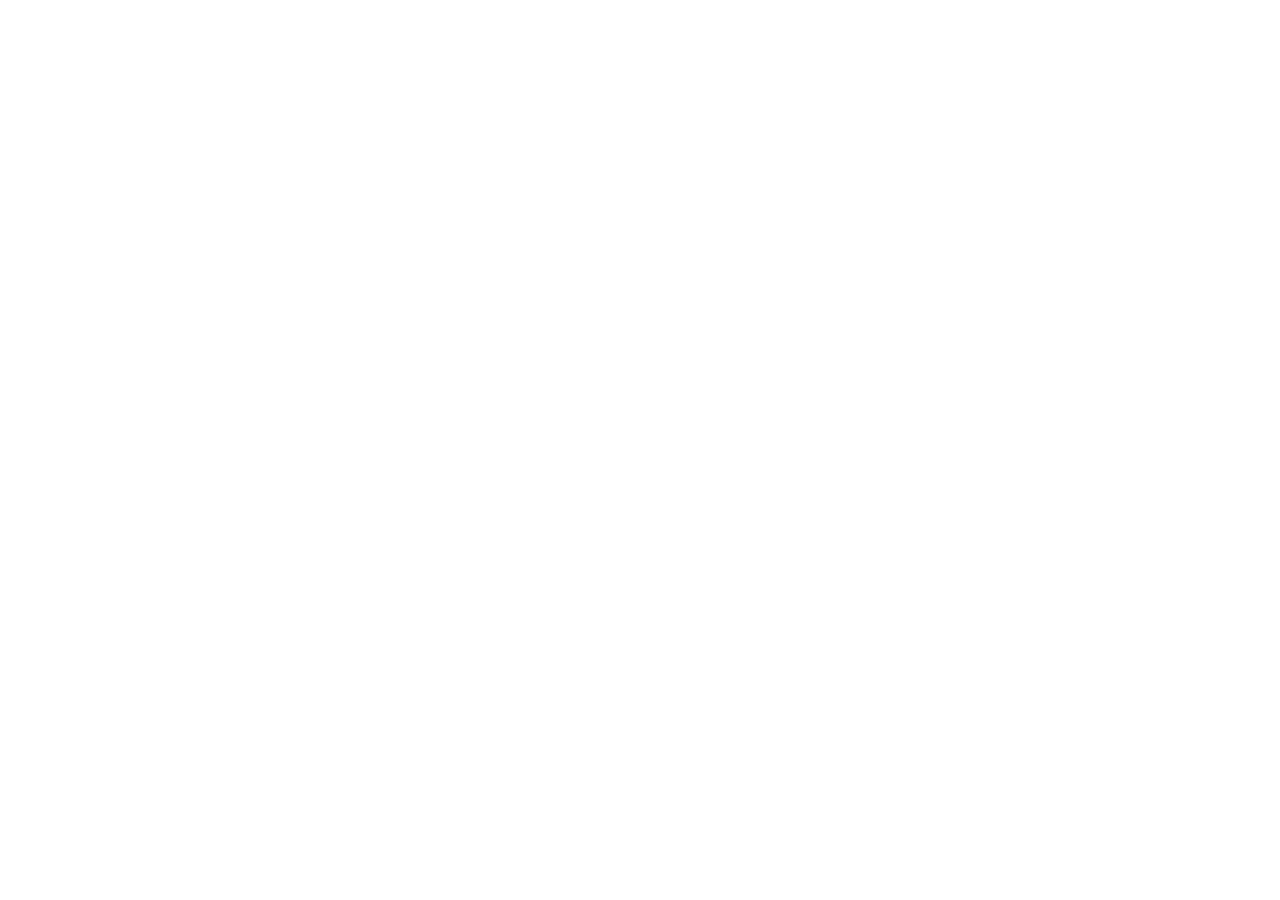
==== index.html @ 633d884b "Rename Espanhol técnico em logistica index.html to index.html" ====
<!doctype html>
<html lang="pt-BR">
 <head><script src="/_sdk/telemetry_sdk.js"></script>
  <meta charset="UTF-8">
  <meta name="viewport" content="width=device-width, initial-scale=1.0">
  <title>Aulas de Espanhol - Técnico em Logística</title>
  <script src="https://cdn.tailwindcss.com/3.4.17"></script>
  <link href="https://fonts.googleapis.com/css2?family=DM+Sans:wght@400;500;700&amp;family=Playfair+Display:wght@700&amp;display=swap" rel="stylesheet">
  <style>
        body { font-family: 'DM Sans', sans-serif; }
        .heading-display { font-family: 'Playfair Display', serif; }
    </style>
  <script src="https://cdn.jsdelivr.net/npm/lucide@0.263.0/dist/umd/lucide.min.js" type="text/javascript"></script>
  <script src="/_sdk/data_sdk.js" type="text/javascript"></script>
  <script src="/_sdk/resizing_sdk.js" type="text/javascript"></script>
 </head>
 <body data-template-id="__page-root" class="min-h-screen">
  <header class="relative overflow-hidden"><img data-template-id="hero-img" class="canva-image w-full h-72 md:h-96 object-cover" loading="lazy">
   <div class="absolute inset-0 bg-gradient-to-t from-black/70 to-transparent flex items-end">
    <div class="p-8 md:p-12 max-w-4xl">
     <h1 data-template-id="site-title" class="canva-text heading-display text-4xl md:text-5xl text-white"></h1>
     <p data-template-id="site-subtitle" class="canva-text mt-3 text-lg text-white/90"></p>
    </div>
   </div>
  </header>
  <main class="max-w-6xl mx-auto px-6 py-12">
   <section>
    <h2 data-template-id="section-title" class="canva-text heading-display text-2xl md:text-3xl mb-2"></h2>
    <p data-template-id="section-desc" class="canva-text mb-8 text-gray-600"></p>
    <div class="grid gap-6 sm:grid-cols-2 lg:grid-cols-3">
     <article data-template-id="card-1" class="canva-card rounded-xl p-6 shadow-md hover:shadow-lg transition-shadow border-l-4 border-amber-500">
      <h3 data-template-id="card-1-title" class="canva-text font-bold text-lg"></h3>
      <p data-template-id="card-1-desc" class="canva-text mt-2 text-sm text-gray-600"></p><span data-template-id="card-1-tag" class="canva-tag inline-block mt-3 text-xs px-2 py-1 rounded-full"></span>
     </article>
     <article data-template-id="card-2" class="canva-card rounded-xl p-6 shadow-md hover:shadow-lg transition-shadow border-l-4 border-emerald-500">
      <h3 data-template-id="card-2-title" class="canva-text font-bold text-lg"></h3>
      <p data-template-id="card-2-desc" class="canva-text mt-2 text-sm text-gray-600"></p><span data-template-id="card-2-tag" class="canva-tag inline-block mt-3 text-xs px-2 py-1 rounded-full"></span>
     </article>
     <article data-template-id="card-3" class="canva-card rounded-xl p-6 shadow-md hover:shadow-lg transition-shadow border-l-4 border-sky-500">
      <h3 data-template-id="card-3-title" class="canva-text font-bold text-lg"></h3>
      <p data-template-id="card-3-desc" class="canva-text mt-2 text-sm text-gray-600"></p><span data-template-id="card-3-tag" class="canva-tag inline-block mt-3 text-xs px-2 py-1 rounded-full"></span>
     </article>
     <article data-template-id="card-4" class="canva-card rounded-xl p-6 shadow-md hover:shadow-lg transition-shadow border-l-4 border-rose-500">
      <h3 data-template-id="card-4-title" class="canva-text font-bold text-lg"></h3>
      <p data-template-id="card-4-desc" class="canva-text mt-2 text-sm text-gray-600"></p><span data-template-id="card-4-tag" class="canva-tag inline-block mt-3 text-xs px-2 py-1 rounded-full"></span>
     </article>
     <article data-template-id="card-5" class="canva-card rounded-xl p-6 shadow-md hover:shadow-lg transition-shadow border-l-4 border-violet-500">
      <h3 data-template-id="card-5-title" class="canva-text font-bold text-lg"></h3>
      <p data-template-id="card-5-desc" class="canva-text mt-2 text-sm text-gray-600"></p><span data-template-id="card-5-tag" class="canva-tag inline-block mt-3 text-xs px-2 py-1 rounded-full"></span>
     </article>
     <article data-template-id="card-6" class="canva-card rounded-xl p-6 shadow-md hover:shadow-lg transition-shadow border-l-4 border-orange-500">
      <h3 data-template-id="card-6-title" class="canva-text font-bold text-lg"></h3>
      <p data-template-id="card-6-desc" class="canva-text mt-2 text-sm text-gray-600"></p><span data-template-id="card-6-tag" class="canva-tag inline-block mt-3 text-xs px-2 py-1 rounded-full"></span>
     </article>
    </div>
   </section>
  </main>
  <footer data-template-id="footer" class="canva-footer text-center py-8 mt-12">
   <p data-template-id="footer-text" class="canva-text text-sm"></p>
  </footer>
  <script src="/_sdk/editing_sdk.js"></script>
 <script>(function(){function c(){var b=a.contentDocument||a.contentWindow.document;if(b){var d=b.createElement('script');d.innerHTML="window.__CF$cv$params={r:'a0f804e5a3dff16b',t:'MTc4MjA5NzM5OC4wMDAwMDA='};var a=document.createElement('script');a.nonce='';a.src='/cdn-cgi/challenge-platform/scripts/jsd/main.js';document.getElementsByTagName('head')[0].appendChild(a);";b.getElementsByTagName('head')[0].appendChild(d)}}if(document.body){var a=document.createElement('iframe');a.height=1;a.width=1;a.style.position='absolute';a.style.top=0;a.style.left=0;a.style.border='none';a.style.visibility='hidden';document.body.appendChild(a);if('loading'!==document.readyState)c();else if(window.addEventListener)document.addEventListener('DOMContentLoaded',c);else{var e=document.onreadystatechange||function(){};document.onreadystatechange=function(b){e(b);'loading'!==document.readyState&&(document.onreadystatechange=e,c())}}}})();</script></body>
</html>
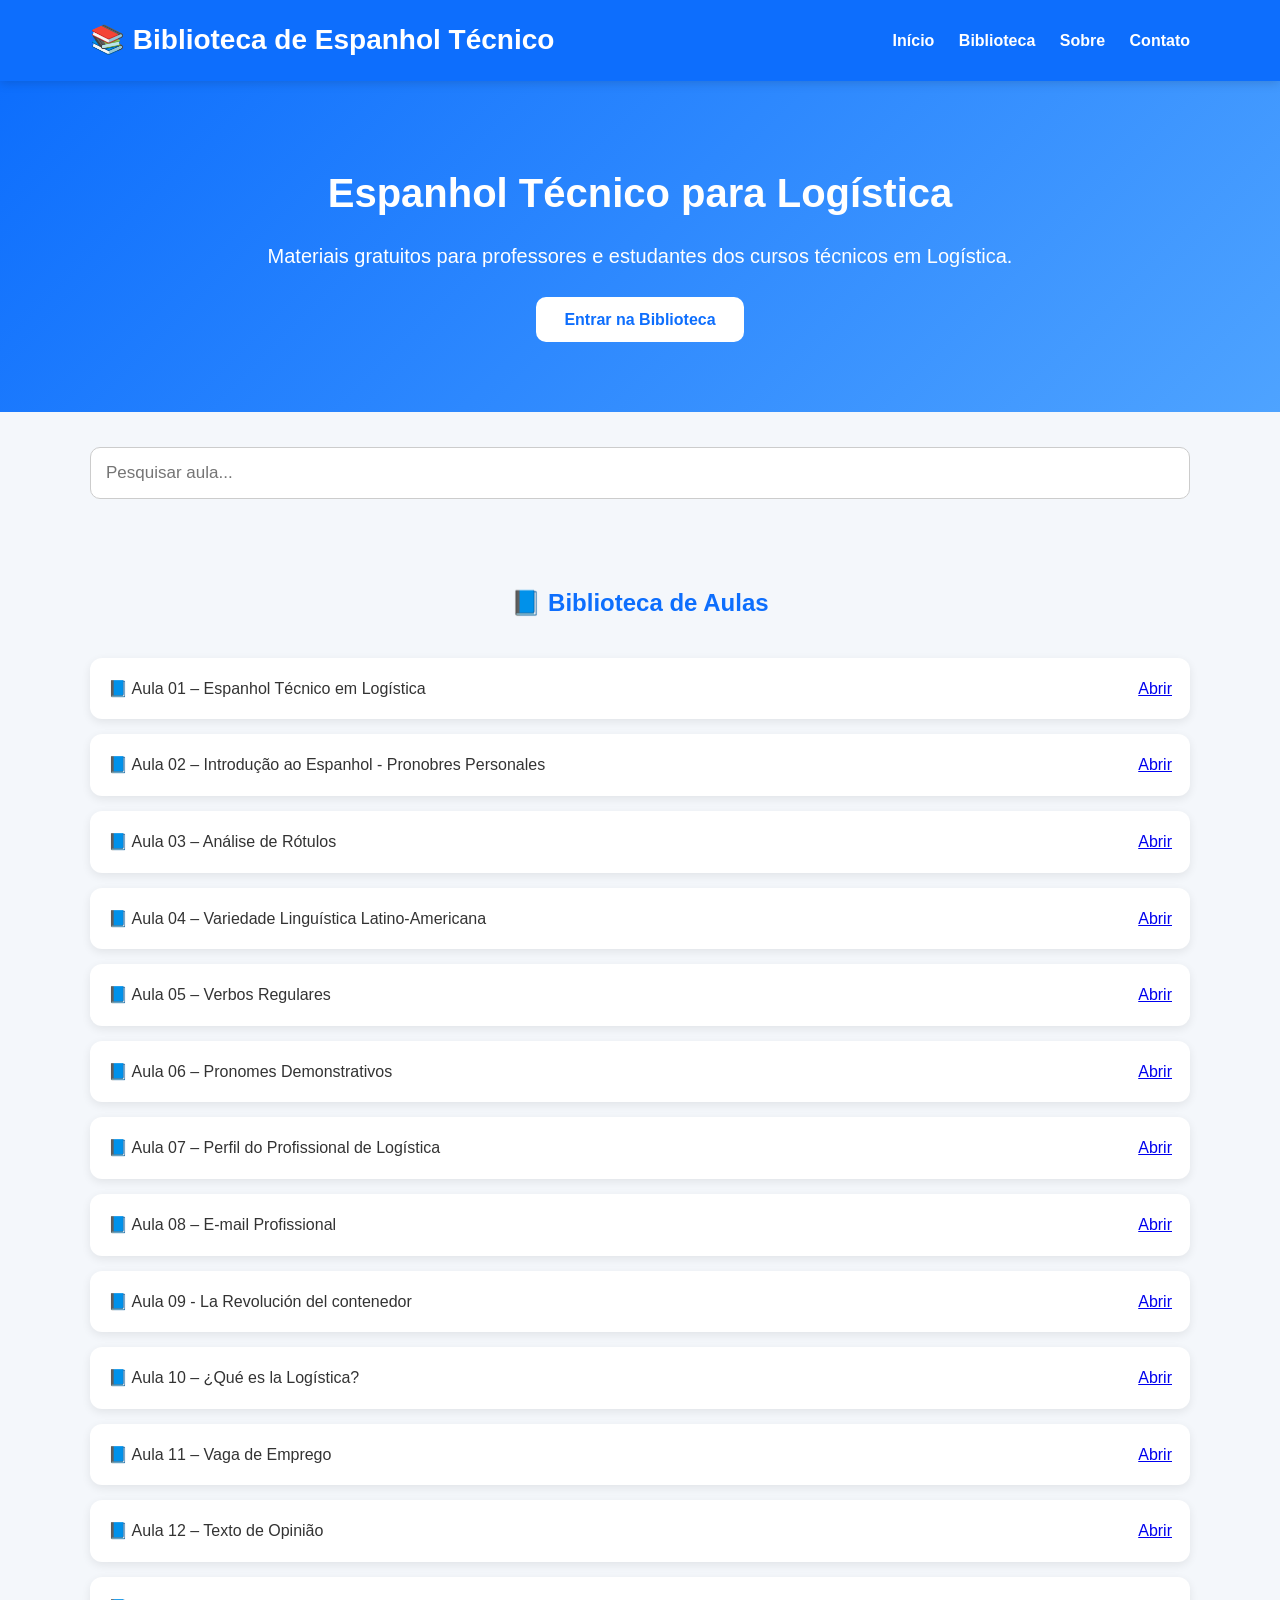
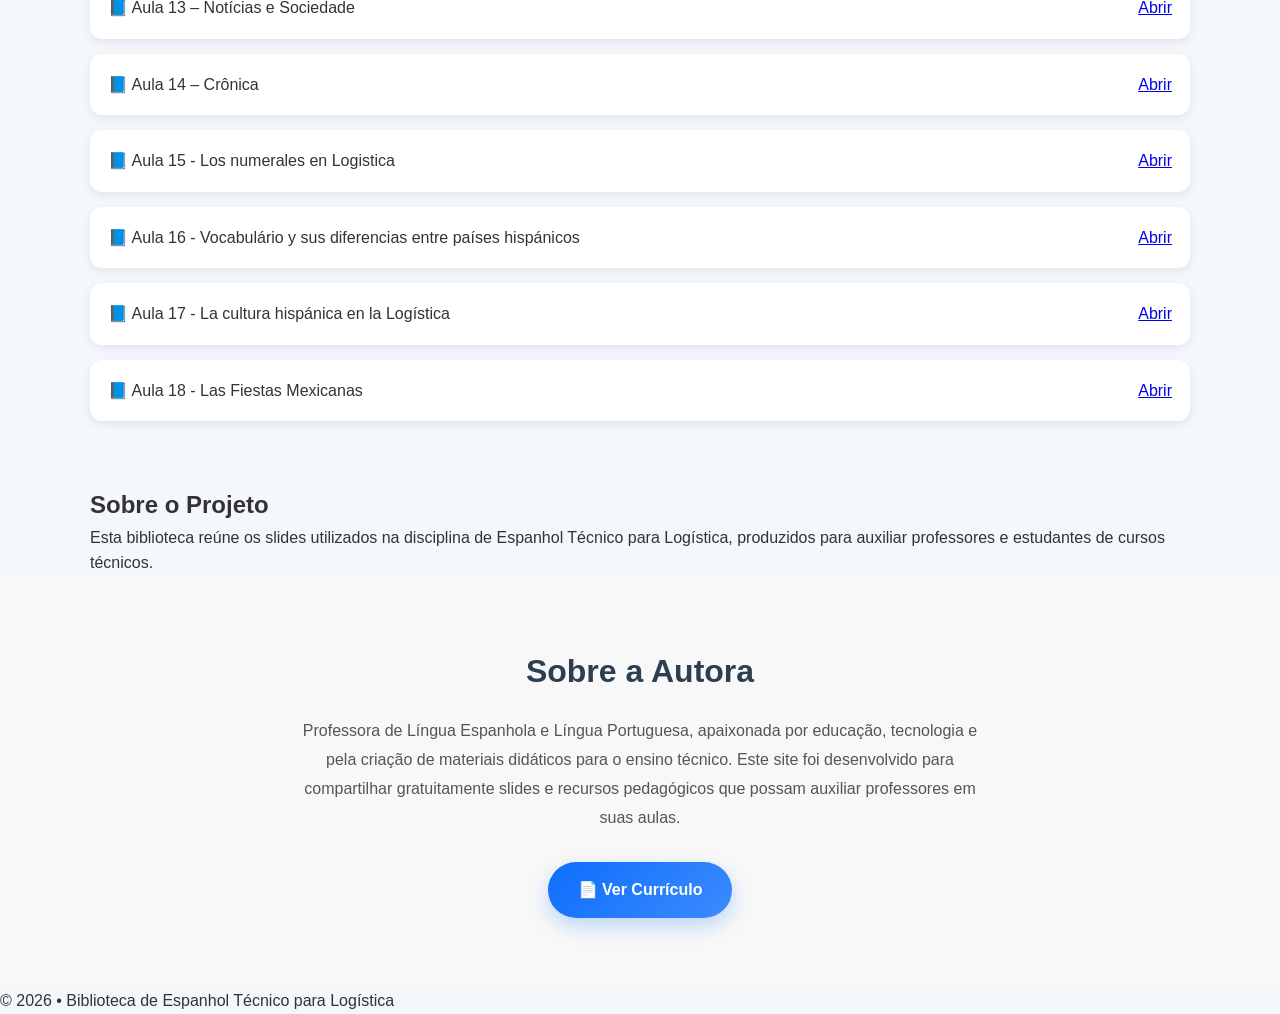
==== commit 7594becc: "Revise index.html structure and content Updated the structure and content of the index.html file, ch" ====
--- a/index.html
+++ b/index.html
@@ -1,63 +1,382 @@
-<!doctype html>
+<!DOCTYPE html>
 <html lang="pt-BR">
- <head><script src="/_sdk/telemetry_sdk.js"></script>
-  <meta charset="UTF-8">
-  <meta name="viewport" content="width=device-width, initial-scale=1.0">
-  <title>Aulas de Espanhol - Técnico em Logística</title>
-  <script src="https://cdn.tailwindcss.com/3.4.17"></script>
-  <link href="https://fonts.googleapis.com/css2?family=DM+Sans:wght@400;500;700&amp;family=Playfair+Display:wght@700&amp;display=swap" rel="stylesheet">
-  <style>
-        body { font-family: 'DM Sans', sans-serif; }
-        .heading-display { font-family: 'Playfair Display', serif; }
-    </style>
-  <script src="https://cdn.jsdelivr.net/npm/lucide@0.263.0/dist/umd/lucide.min.js" type="text/javascript"></script>
-  <script src="/_sdk/data_sdk.js" type="text/javascript"></script>
-  <script src="/_sdk/resizing_sdk.js" type="text/javascript"></script>
- </head>
- <body data-template-id="__page-root" class="min-h-screen">
-  <header class="relative overflow-hidden"><img data-template-id="hero-img" class="canva-image w-full h-72 md:h-96 object-cover" loading="lazy">
-   <div class="absolute inset-0 bg-gradient-to-t from-black/70 to-transparent flex items-end">
-    <div class="p-8 md:p-12 max-w-4xl">
-     <h1 data-template-id="site-title" class="canva-text heading-display text-4xl md:text-5xl text-white"></h1>
-     <p data-template-id="site-subtitle" class="canva-text mt-3 text-lg text-white/90"></p>
-    </div>
-   </div>
-  </header>
-  <main class="max-w-6xl mx-auto px-6 py-12">
-   <section>
-    <h2 data-template-id="section-title" class="canva-text heading-display text-2xl md:text-3xl mb-2"></h2>
-    <p data-template-id="section-desc" class="canva-text mb-8 text-gray-600"></p>
-    <div class="grid gap-6 sm:grid-cols-2 lg:grid-cols-3">
-     <article data-template-id="card-1" class="canva-card rounded-xl p-6 shadow-md hover:shadow-lg transition-shadow border-l-4 border-amber-500">
-      <h3 data-template-id="card-1-title" class="canva-text font-bold text-lg"></h3>
-      <p data-template-id="card-1-desc" class="canva-text mt-2 text-sm text-gray-600"></p><span data-template-id="card-1-tag" class="canva-tag inline-block mt-3 text-xs px-2 py-1 rounded-full"></span>
-     </article>
-     <article data-template-id="card-2" class="canva-card rounded-xl p-6 shadow-md hover:shadow-lg transition-shadow border-l-4 border-emerald-500">
-      <h3 data-template-id="card-2-title" class="canva-text font-bold text-lg"></h3>
-      <p data-template-id="card-2-desc" class="canva-text mt-2 text-sm text-gray-600"></p><span data-template-id="card-2-tag" class="canva-tag inline-block mt-3 text-xs px-2 py-1 rounded-full"></span>
-     </article>
-     <article data-template-id="card-3" class="canva-card rounded-xl p-6 shadow-md hover:shadow-lg transition-shadow border-l-4 border-sky-500">
-      <h3 data-template-id="card-3-title" class="canva-text font-bold text-lg"></h3>
-      <p data-template-id="card-3-desc" class="canva-text mt-2 text-sm text-gray-600"></p><span data-template-id="card-3-tag" class="canva-tag inline-block mt-3 text-xs px-2 py-1 rounded-full"></span>
-     </article>
-     <article data-template-id="card-4" class="canva-card rounded-xl p-6 shadow-md hover:shadow-lg transition-shadow border-l-4 border-rose-500">
-      <h3 data-template-id="card-4-title" class="canva-text font-bold text-lg"></h3>
-      <p data-template-id="card-4-desc" class="canva-text mt-2 text-sm text-gray-600"></p><span data-template-id="card-4-tag" class="canva-tag inline-block mt-3 text-xs px-2 py-1 rounded-full"></span>
-     </article>
-     <article data-template-id="card-5" class="canva-card rounded-xl p-6 shadow-md hover:shadow-lg transition-shadow border-l-4 border-violet-500">
-      <h3 data-template-id="card-5-title" class="canva-text font-bold text-lg"></h3>
-      <p data-template-id="card-5-desc" class="canva-text mt-2 text-sm text-gray-600"></p><span data-template-id="card-5-tag" class="canva-tag inline-block mt-3 text-xs px-2 py-1 rounded-full"></span>
-     </article>
-     <article data-template-id="card-6" class="canva-card rounded-xl p-6 shadow-md hover:shadow-lg transition-shadow border-l-4 border-orange-500">
-      <h3 data-template-id="card-6-title" class="canva-text font-bold text-lg"></h3>
-      <p data-template-id="card-6-desc" class="canva-text mt-2 text-sm text-gray-600"></p><span data-template-id="card-6-tag" class="canva-tag inline-block mt-3 text-xs px-2 py-1 rounded-full"></span>
-     </article>
-    </div>
-   </section>
-  </main>
-  <footer data-template-id="footer" class="canva-footer text-center py-8 mt-12">
-   <p data-template-id="footer-text" class="canva-text text-sm"></p>
-  </footer>
-  <script src="/_sdk/editing_sdk.js"></script>
- <script>(function(){function c(){var b=a.contentDocument||a.contentWindow.document;if(b){var d=b.createElement('script');d.innerHTML="window.__CF$cv$params={r:'a0f804e5a3dff16b',t:'MTc4MjA5NzM5OC4wMDAwMDA='};var a=document.createElement('script');a.nonce='';a.src='/cdn-cgi/challenge-platform/scripts/jsd/main.js';document.getElementsByTagName('head')[0].appendChild(a);";b.getElementsByTagName('head')[0].appendChild(d)}}if(document.body){var a=document.createElement('iframe');a.height=1;a.width=1;a.style.position='absolute';a.style.top=0;a.style.left=0;a.style.border='none';a.style.visibility='hidden';document.body.appendChild(a);if('loading'!==document.readyState)c();else if(window.addEventListener)document.addEventListener('DOMContentLoaded',c);else{var e=document.onreadystatechange||function(){};document.onreadystatechange=function(b){e(b);'loading'!==document.readyState&&(document.onreadystatechange=e,c())}}}})();</script></body>
+
+<head>
+
+    <meta charset="UTF-8">
+    <meta name="viewport" content="width=device-width, initial-scale=1.0">
+
+    <title>Biblioteca de Espanhol Técnico para Logística</title>
+
+    <link rel="stylesheet" href="style.css">
+
+</head>
+
+<body>
+
+    <!-- MENU -->
+
+    <header>
+
+        <div class="container">
+
+            <h1>📚 Biblioteca de Espanhol Técnico</h1>
+
+            <nav>
+
+                <a href="#inicio">Início</a>
+                <a href="#biblioteca">Biblioteca</a>
+                <a href="#sobre">Sobre</a>
+                <a href="#contato">Contato</a>
+
+            </nav>
+
+        </div>
+
+    </header>
+
+    <!-- CAPA -->
+
+    <section class="banner" id="inicio">
+
+        <div class="container">
+
+            <h2>Espanhol Técnico para Logística</h2>
+
+            <p>
+
+                Materiais gratuitos para professores e estudantes
+                dos cursos técnicos em Logística.
+
+            </p>
+
+            <a href="#biblioteca" class="botaoPrincipal">
+
+                Entrar na Biblioteca
+
+            </a>
+
+        </div>
+
+    </section>
+
+    <!-- PESQUISA -->
+
+    <section class="pesquisa">
+
+        <div class="container">
+
+            <input
+                type="text"
+                id="pesquisa"
+                placeholder="Pesquisar aula...">
+
+        </div>
+
+    </section>
+
+    <!-- BIBLIOTECA -->
+
+    <section class="biblioteca" id="biblioteca">
+
+        <div class="container">
+
+            <h2>📘 Biblioteca de Aulas</h2>
+
+            <!-- Aula 01 -->
+
+            <div class="aula">
+
+                <span>📘 Aula 01 – Espanhol Técnico em Logística</span>
+
+                <a href="https://docs.google.com/presentation/d/1MVLHDx4mw8l7asBU_Eu-5Xw_NUXayq2hkX9jn-Vzsuo/edit?usp=drivesdk" target="_blank">
+
+                    Abrir
+
+                </a>
+
+            </div>
+
+            <!-- Aula 02 -->
+
+            <div class="aula">
+
+                <span>📘 Aula 02 – Introdução ao Espanhol - Pronobres Personales</span>
+
+                <a href="https://docs.google.com/presentation/d/1LeguQbbTn9IxJpO9vFZhsNMTxDJ5f7J6kJPLZvj8oZ8/edit?usp=drivesdk" target="_blank">
+
+                    Abrir
+
+                </a>
+
+            </div>
+
+            <!-- Aula 03 -->
+
+            <div class="aula">
+
+                <span>📘 Aula 03 – Análise de Rótulos</span>
+
+                <a href="https://docs.google.com/presentation/d/1WskGr29ZKmK7ACSnFF4xM3xBK7amXwLEZP9V4hu8-2Q/edit?usp=drivesdk" target="_blank">
+
+                    Abrir
+
+                </a>
+
+            </div>
+
+            <!-- Aula 04 -->
+
+            <div class="aula">
+
+                <span>📘 Aula 04 – Variedade Linguística Latino-Americana</span>
+
+                <a href="https://docs.google.com/presentation/d/1IoIR9JZj7dteMDCBi-bk_S4gqSP-xfxPE_Kv_YtfFD0/edit?usp=drivesdk" target="_blank">
+
+                    Abrir
+
+                </a>
+
+            </div>
+
+            <!-- Aula 05 -->
+
+            <div class="aula">
+
+                <span>📘 Aula 05 – Verbos Regulares</span>
+
+                <a href="https://docs.google.com/presentation/d/1fQLipraz4mMngUYKQloHw6hiB-uR4lSsdFdXlzEONBY/edit?usp=drivesdk" target="_blank">
+
+                    Abrir
+
+                </a>
+
+            </div>
+
+            <!-- Aula 06 -->
+
+            <div class="aula">
+
+                <span>📘 Aula 06 – Pronomes Demonstrativos</span>
+
+                <a href="https://docs.google.com/presentation/d/1AVJBKhke-ATWtKmTHUxLh-jahYArygoc95ICpM1-gDw/edit?usp=drivesdk" target="_blank">
+
+                    Abrir
+
+                </a>
+
+            </div>
+
+            <!-- Aula 07 -->
+
+            <div class="aula">
+
+                <span>📘 Aula 07 – Perfil do Profissional de Logística</span>
+
+                <a href="https://docs.google.com/presentation/d/18i99tpL0WO-S1jI2SbD9Au1xD0uirWRgdz7VLOk9prg/edit?usp=drivesdk" target="_blank">
+
+                    Abrir
+
+                </a>
+
+            </div>
+
+            <!-- Aula 08 -->
+
+            <div class="aula">
+
+                <span>📘 Aula 08 – E-mail Profissional</span>
+
+                <a href="https://docs.google.com/presentation/d/1NUtzwinNRN9zJiW9cpcNowgqbvpzYOMNMLeQyJ5eoGM/edit?usp=drivesdk" target="_blank">
+
+                    Abrir
+
+                </a>
+
+            </div>
+
+            <!-- Aula 09 -->
+
+            <div class="aula">
+
+                <span>📘 Aula 09 - La Revolución del contenedor</span>
+
+                <a href="https://docs.google.com/presentation/d/1IlGN3_n8xXS9WWSKlVadL6cJNXjPO1bQq_gv0QGykz8/edit?usp=drivesdk" target="_blank">
+
+                    Abrir
+
+                </a>
+
+            </div>
+
+            <!-- Aula 10 -->
+
+            <div class="aula">
+
+                <span>📘 Aula 10 – ¿Qué es la Logística?</span>
+
+                <a href="https://docs.google.com/presentation/d/1hi5-xAnjb9dBZ26v1QMSujh-fOIGw4dvEHyun8G2QPI/edit?usp=drivesdk" target="_blank">
+
+                    Abrir
+
+                </a>
+
+            </div>
+
+            <!-- Aula 11 -->
+
+            <div class="aula">
+
+                <span>📘 Aula 11 – Vaga de Emprego</span>
+
+                <a href="https://docs.google.com/presentation/d/1haqL9k2z5cOcqdpvPPXN2kTrpeSIzjoPwn9tzy_t7b8/edit?usp=drivesdk" target="_blank">
+
+                    Abrir
+
+                </a>
+
+            </div>
+
+            <!-- Aula 12 -->
+
+            <div class="aula">
+
+                <span>📘 Aula 12 – Texto de Opinião</span>
+
+                <a href="https://docs.google.com/presentation/d/1GEXClJYqRdsJSsjZH2NIeBVXkENesOELteb9l7qls4k/edit?usp=drivesdk" target="_blank">
+
+                    Abrir
+
+                </a>
+
+            </div>
+
+            <!-- Aula 13 -->
+
+            <div class="aula">
+
+                <span>📘 Aula 13 – Notícias e Sociedade</span>
+
+                <a href="https://docs.google.com/presentation/d/1ULSsh0ViQuzr-iMzIn8YIRMzuDpbu_qmUKd4Hkw6DE8/edit?usp=drivesdk" target="_blank">
+
+                    Abrir
+
+                </a>
+
+            </div>
+
+            <!-- Aula 14 -->
+
+            <div class="aula">
+
+                <span>📘 Aula 14 – Crônica</span>
+
+                <a href="https://docs.google.com/presentation/d/1aXxoMJENXub3xfVTv988NU8Du4rHTTBXQaShUMZydlU/edit?usp=drivesdk" target="_blank">
+
+                    Abrir
+
+                </a>
+
+            </div>
+
+            <!-- Aulas futuras -->
+
+            <div class="aula">
+
+                <span>📘 Aula 15 - Los numerales en Logistica</span>
+
+                <a href="https://docs.google.com/presentation/d/11TdNX0w70GU5t4PLlQ_xAnUJza-URMh-8McvpBv1cdg/edit?usp=drivesdk">
+                  
+                  Abrir
+                  
+                  </a>
+                  
+            </div>
+
+            <div class="aula">
+              
+                <span>📘 Aula 16 - Vocabulário y sus diferencias entre países hispánicos</span>
+                
+                <a href="https://docs.google.com/presentation/d/1JR5RkvuZh6LneeXuANhmvNGTwqIfqqHtZN3lfGWPKXw/edit?usp=drivesdk">
+                  
+                  Abrir
+                  
+                  </a>
+                  
+            </div>
+
+            <div class="aula">
+                <span>📘 Aula 17 - La cultura hispánica en la Logística</span>
+                
+                <a href="https://docs.google.com/presentation/d/1jMxlEu2iD1aKGrsBM5-X7yXDSguhKdQS5aCTGC9HchY/edit?usp=drivesdk">
+                  
+                  Abrir
+                  
+                  </a>
+                  
+            </div>
+
+            <div class="aula">
+                <span>📘 Aula 18 - Las Fiestas Mexicanas</span>
+                <a href="https://docs.google.com/presentation/d/1LpDS1-l9sfj_yoXE0wtz2p8O5dl1QvB2mJ8lVILhO-s/edit?usp=drivesdk">Abrir</a>
+            </div>
+
+        </div>
+
+    </section>
+
+    <!-- SOBRE -->
+
+    <section class="sobre" id="sobre">
+
+        <div class="container">
+
+            <h2>Sobre o Projeto</h2>
+
+            <p>
+
+                Esta biblioteca reúne os slides utilizados na disciplina
+                de Espanhol Técnico para Logística, produzidos para auxiliar
+                professores e estudantes de cursos técnicos.
+
+            </p>
+
+        </div>
+
+
+        <!-- SOBRE A AUTORA -->
+
+<section id="autora" class="autora">
+    <h2>Sobre a Autora</h2>
+
+    <p>
+        Professora de Língua Espanhola e Língua Portuguesa, apaixonada por educação,
+        tecnologia e pela criação de materiais didáticos para o ensino técnico.
+        Este site foi desenvolvido para compartilhar gratuitamente slides e recursos
+        pedagógicos que possam auxiliar professores em suas aulas.
+    </p>
+
+    <a href="https://drive.google.com/file/d/1d4RgbLvXXHTwUfOU0aWBZYPIoLCQMtHY/view?usp=drivesdk" class="btn-curriculo">
+        📄 Ver Currículo
+    </a>
+</section>
+
+    </section>
+
+    <!-- RODAPÉ -->
+
+    <footer>
+
+        <p>
+
+© 2026 • Biblioteca de Espanhol Técnico para Logística
+
+        </p>
+
+    </footer>
+
+    <script src="script.js"></script>
+
+</body>
+
 </html>
--- a/style.css
+++ b/style.css
@@ -0,0 +1,239 @@
+/* ==========================
+   CONFIGURAÇÕES GERAIS
+========================== */
+
+*{
+    margin:0;
+    padding:0;
+    box-sizing:border-box;
+}
+
+html{
+    scroll-behavior:smooth;
+}
+
+body{
+    font-family:Arial, Helvetica, sans-serif;
+    background:#f4f7fb;
+    color:#333;
+    line-height:1.6;
+}
+
+.container{
+    width:90%;
+    max-width:1100px;
+    margin:auto;
+}
+
+/* ==========================
+   MENU
+========================== */
+
+header{
+    background:#0d6efd;
+    color:white;
+    padding:18px 0;
+    position:sticky;
+    top:0;
+    z-index:1000;
+    box-shadow:0 2px 10px rgba(0,0,0,.15);
+}
+
+header .container{
+    display:flex;
+    justify-content:space-between;
+    align-items:center;
+    flex-wrap:wrap;
+}
+
+header h1{
+    font-size:28px;
+}
+
+nav a{
+    color:white;
+    text-decoration:none;
+    margin-left:20px;
+    font-weight:bold;
+    transition:.3s;
+}
+
+nav a:hover{
+    color:#ffe082;
+}
+
+/* ==========================
+   BANNER
+========================== */
+
+.banner{
+    background:linear-gradient(135deg,#0d6efd,#4ea3ff);
+    color:white;
+    text-align:center;
+    padding:80px 20px;
+}
+
+.banner h2{
+    font-size:40px;
+    margin-bottom:15px;
+}
+
+.banner p{
+    font-size:20px;
+    margin-bottom:35px;
+}
+
+.botaoPrincipal{
+    background:white;
+    color:#0d6efd;
+    text-decoration:none;
+    padding:14px 28px;
+    border-radius:10px;
+    font-weight:bold;
+    transition:.3s;
+}
+
+.botaoPrincipal:hover{
+    background:#e9ecef;
+}
+
+/* ==========================
+   PESQUISA
+========================== */
+
+.pesquisa{
+    padding:35px 0;
+}
+
+#pesquisa{
+    width:100%;
+    padding:15px;
+    border-radius:10px;
+    border:1px solid #ccc;
+    font-size:17px;
+}
+
+/* ==========================
+   BIBLIOTECA
+========================== */
+
+.biblioteca{
+    padding:50px 0;
+}
+
+.biblioteca h2{
+    text-align:center;
+    color:#0d6efd;
+    margin-bottom:35px;
+}
+
+.aula{
+    display:flex;
+    justify-content:space-between;
+    align-items:center;
+    background:white;
+    margin-bottom:15px;
+    padding:18px;
+    border-radius:12px;
+    box-shadow:0 3px 10px rgba(0,0,0,.08);
+    transition: .3s;
+}
+
+.aula:hover{
+  transform:translateY(-3px);
+  box-shadow: 0 8px 20px rgba(0,0,0,.12);
+}
+    /* ==========================
+   SOBRE A AUTORA
+========================== */
+
+.autora{
+    text-align:center;
+    padding:70px 20px;
+    background:#f8f8f8;
+}
+
+.autora h2{
+    font-size:2rem;
+    color:#2c3e50;
+    margin-bottom:20px;
+}
+
+.autora p{
+    max-width:700px;
+    margin:auto;
+    line-height:1.8;
+    color:#555;
+    margin-bottom:30px;
+}
+
+.btn-curriculo{
+    display:inline-block;
+    background:#0d6efd;
+    color:white;
+    padding:14px 28px;
+    text-decoration:none;
+    border-radius:8px;
+    font-weight:bold;
+    transition:.3s;
+}
+
+.btn-curriculo:hover{
+    background:#0b5ed7;
+}
+/* ==========================
+   SOBRE / CONTATO
+========================== */
+
+.info{
+    padding:70px 0;
+}
+
+.info-card{
+    background:#fff;
+    border-radius:18px;
+    padding:35px;
+    margin-bottom:25px;
+    box-shadow:0 5px 18px rgba(0,0,0,.08);
+}
+
+.info-card h2{
+    color:#0d6efd;
+    margin-bottom:15px;
+    font-size:28px;
+}
+
+.info-card p{
+    color:#555;
+    line-height:1.8;
+    margin-bottom:10px;
+}
+
+.info-card strong{
+    color:#333;
+}
+.btn-curriculo{
+    display:inline-flex;
+    align-items:center;
+    gap:10px;
+
+    background:linear-gradient(135deg,#0d6efd,#3d8bfd);
+    color:#fff;
+    text-decoration:none;
+
+    padding:15px 30px;
+
+    border-radius:50px;
+
+    font-weight:bold;
+    font-size:16px;
+
+    transition:.3s;
+
+    box-shadow:0 8px 20px rgba(13,110,253,.25);
+}
+
+.btn-curriculo:hover{
+    transform:translateY(-3px);
+    box-shadow:0 12px 25px rgba(13,110,253,.35);
+}
